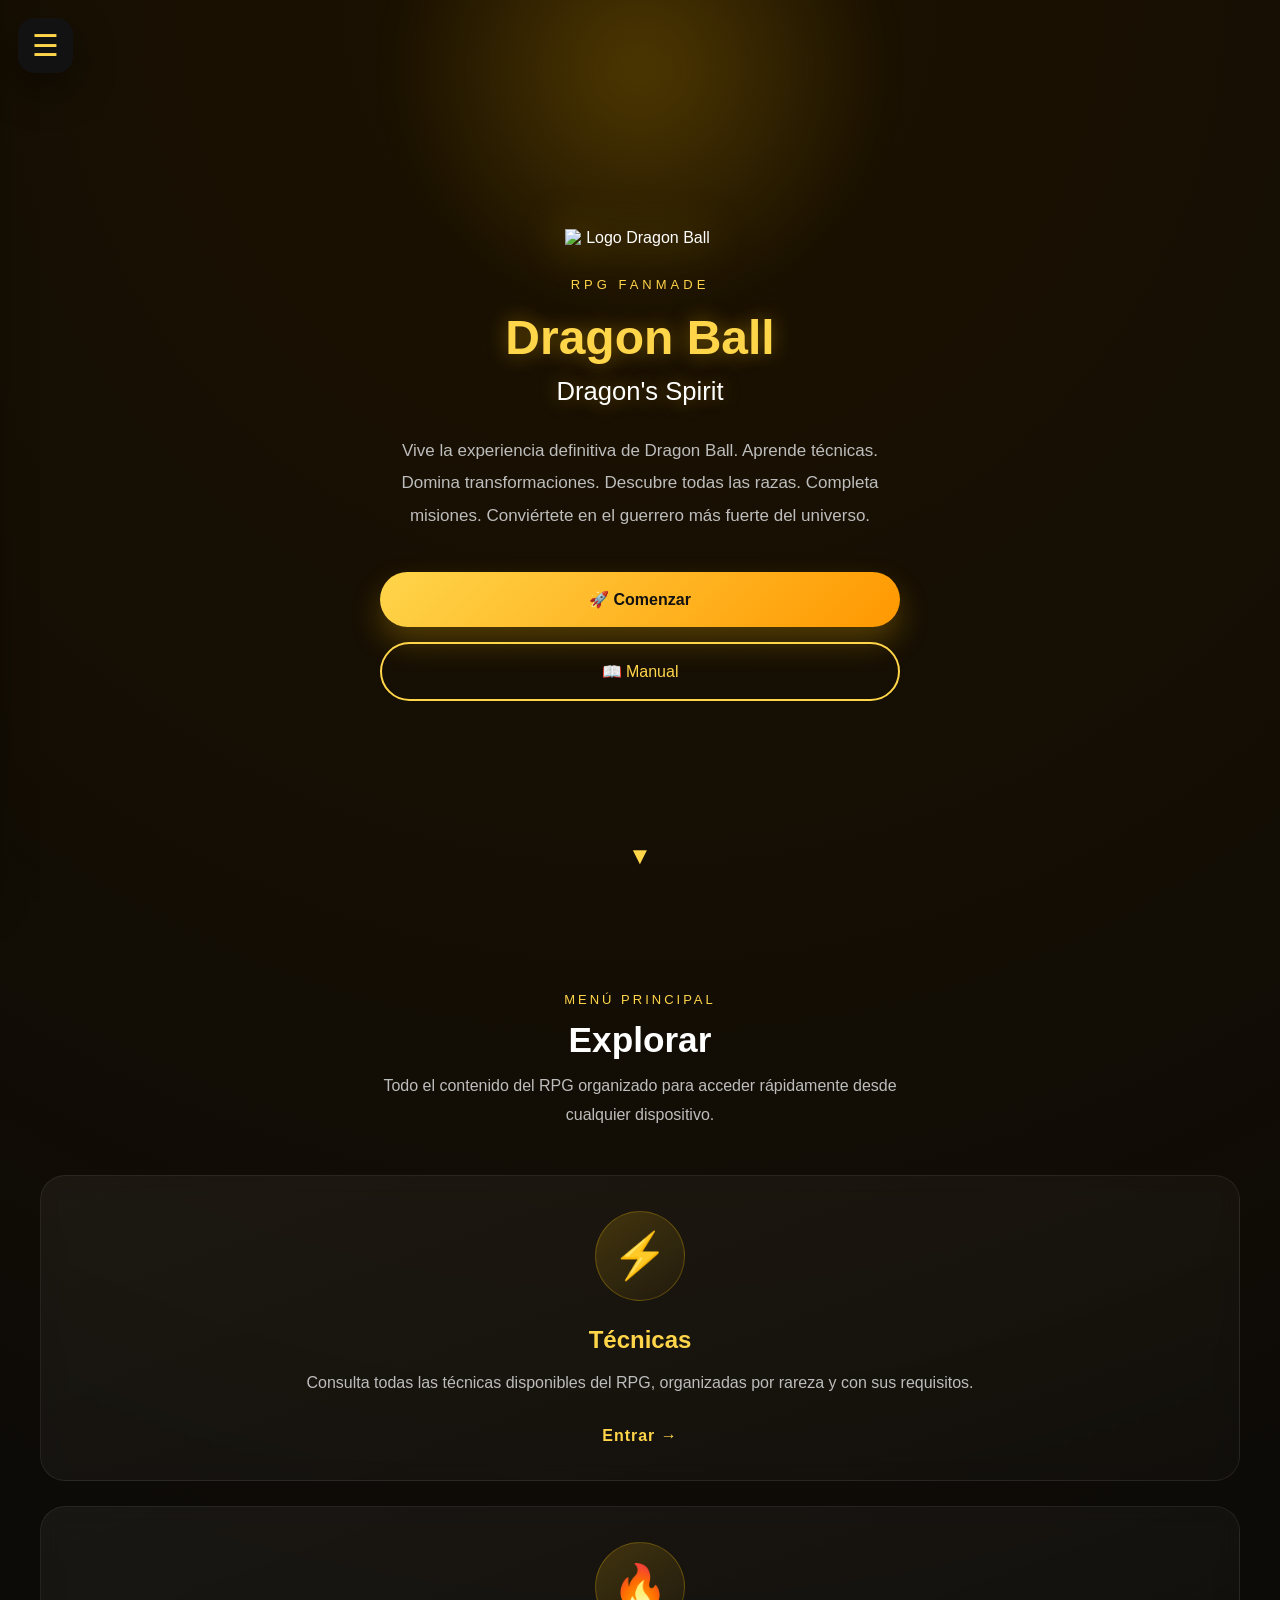
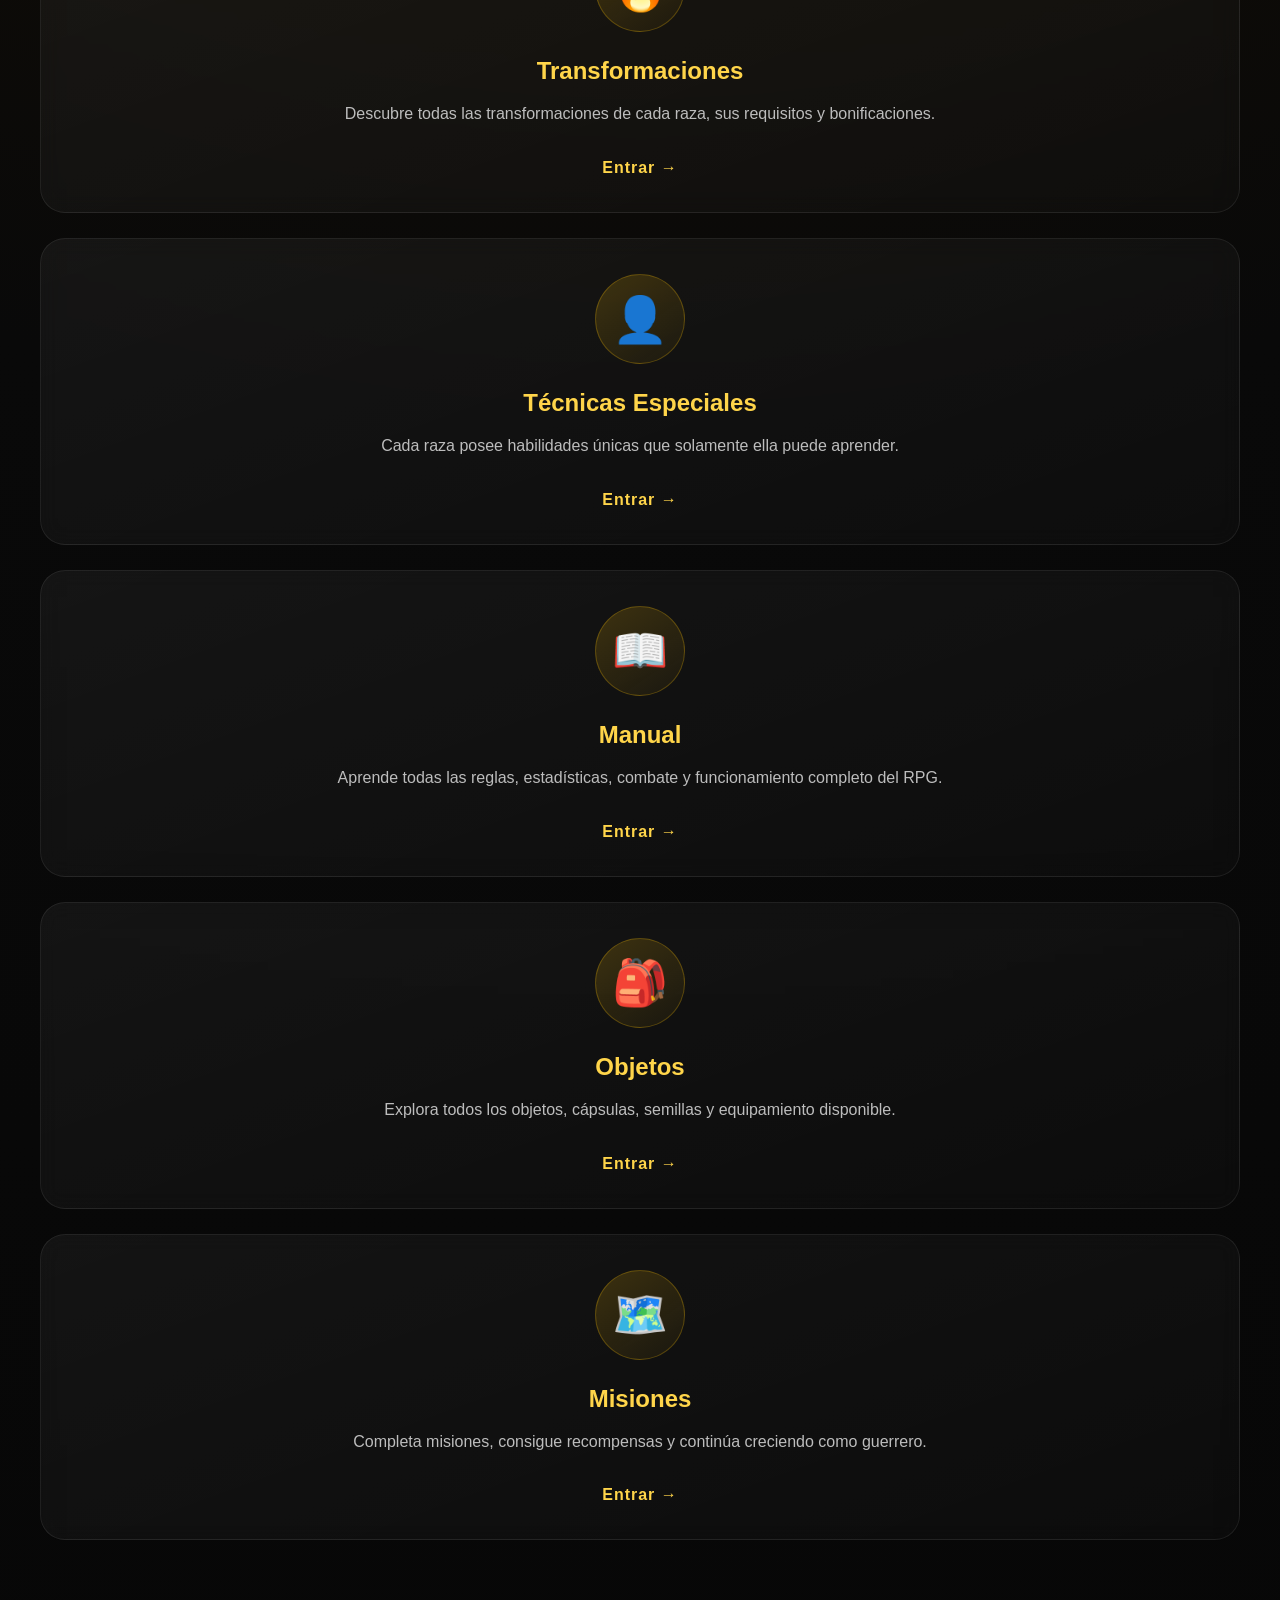
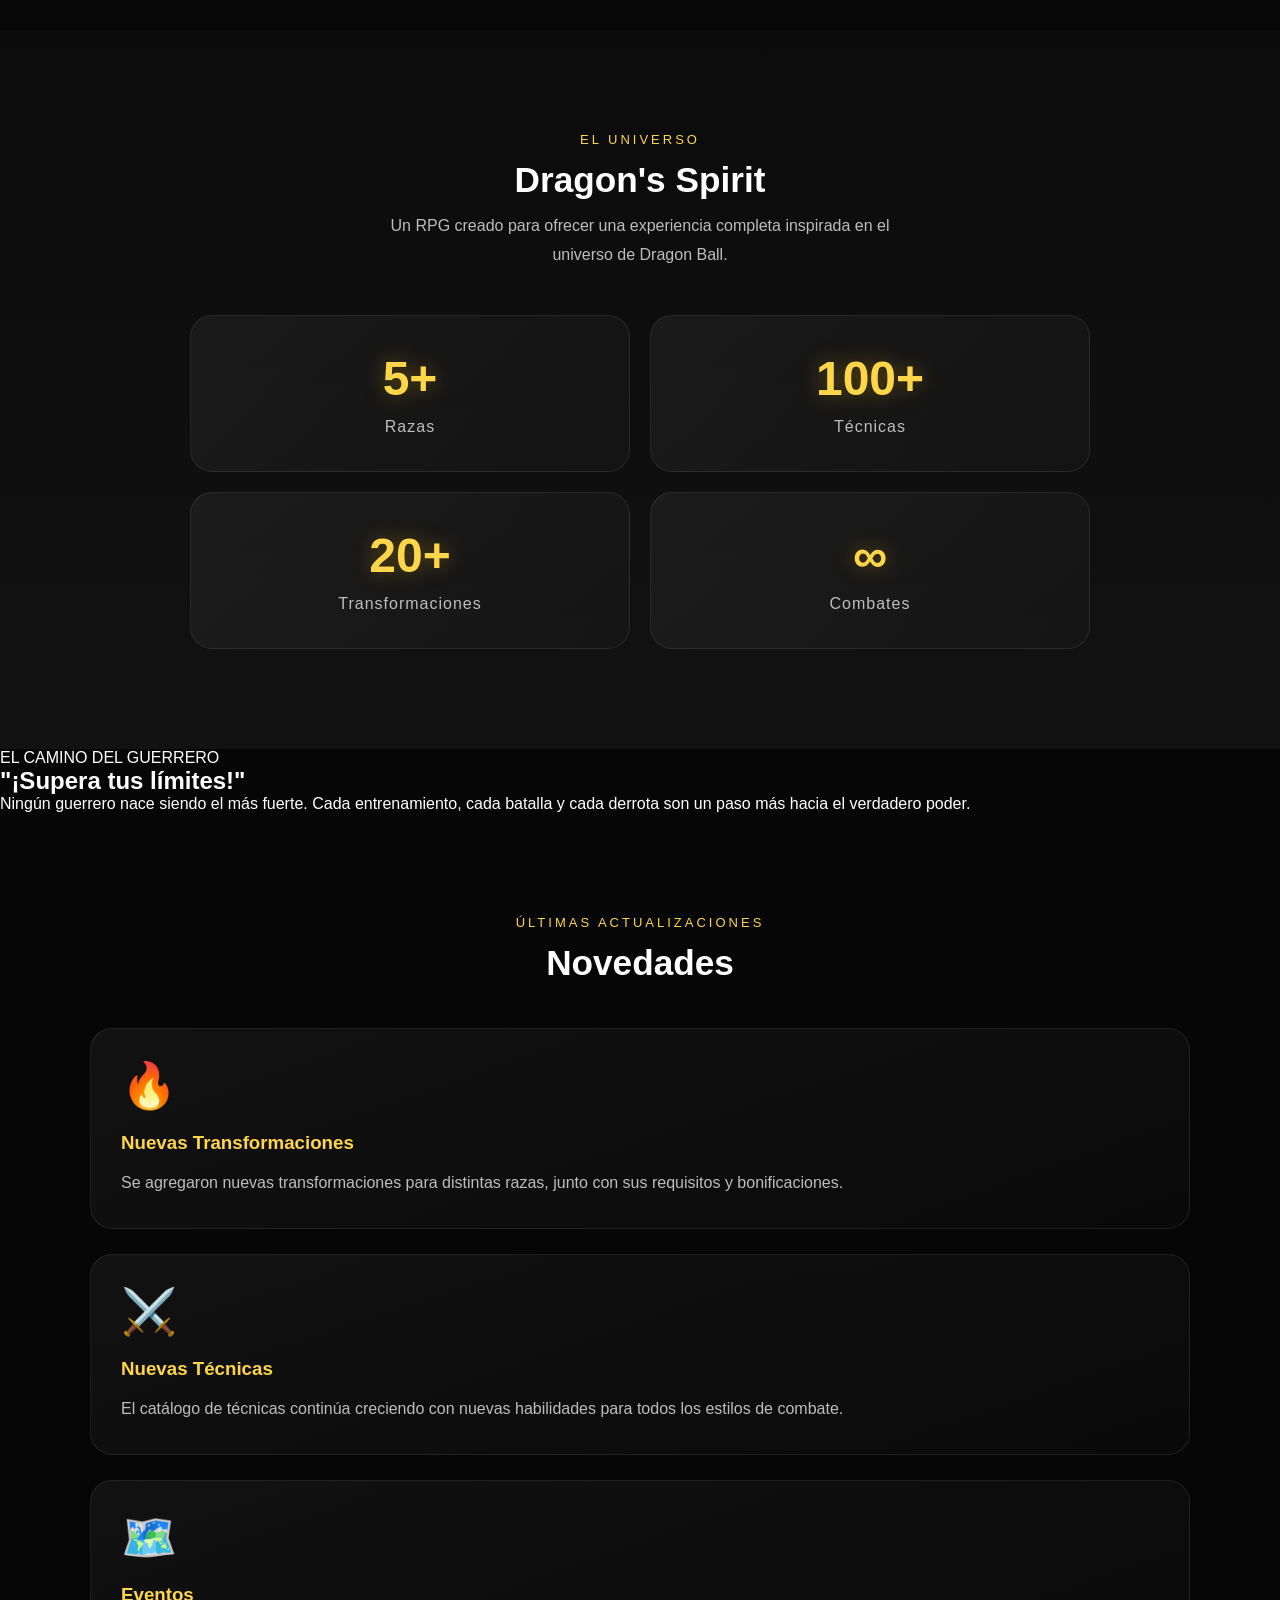
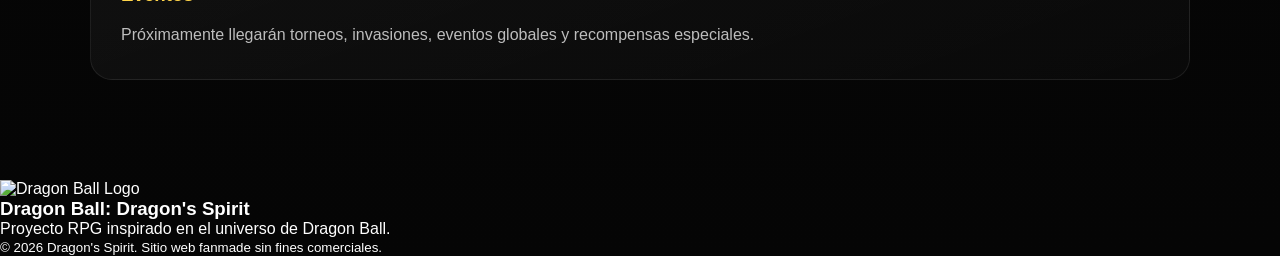
==== index.html @ abaac8a3 "Update index.html" ====
<!DOCTYPE html>
<html lang="es">

<head>

    <meta charset="UTF-8">
    <meta name="viewport" content="width=device-width, initial-scale=1.0">

    <!-- SEO -->
    <meta name="description"
        content="Dragon Ball: Dragon's Spirit. El RPG definitivo de Dragon Ball con técnicas, transformaciones, razas, objetos, misiones y mucho más.">

    <meta name="keywords"
        content="Dragon Ball, RPG, Dragon Ball RPG, Transformaciones, Técnicas, Saiyajin, Freezer, Rol">

    <meta name="author" content="Dragon's Spirit">

    <title>Dragon Ball: Dragon's Spirit</title>

    <link rel="icon" href="goku ssj.jpg">
    <link rel="stylesheet" href="rol.css">

</head>

<body>

    <!--====================================-->
    <!-- MENÚ LATERAL -->
    <!--====================================-->

    <button class="menu-btn"
        id="menuBtn"
        aria-label="Abrir menú">

        ☰

    </button>

    <nav class="menu" id="menu">

        <div class="menu-header">

            <img src="dragonball.png"
                alt="Dragon Ball Logo">

            <h2>Dragon's Spirit</h2>

        </div>

        <a href="index.html">
            🏠 Inicio
        </a>

        <a href="tecnicas.html">
            ⚡ Técnicas
        </a>

        <a href="transformaciones.html">
            💥 Transformaciones
        </a>

        <a href="tecnicasxraza.html">
            👤 Técnicas Especiales
        </a>

        <a href="razas.html">
            🌎 Razas
        </a>

        <a href="objetos.html">
            🎒 Objetos
        </a>

        <a href="misiones.html">
            🗺️ Misiones
        </a>

        <a href="manual.html">
            📖 Manual
        </a>

    </nav>

    <!--====================================-->
    <!-- PORTADA -->
    <!--====================================-->

    <header class="hero">

        <div class="hero-contenido">

            <img src="dragonball.png"
                alt="Logo Dragon Ball"
                class="logo">

            <span class="subtitulo">
                RPG FANMADE
            </span>

            <h1>

                Dragon Ball

                <span>Dragon's Spirit</span>

            </h1>

            <p class="descripcion">

                Vive la experiencia definitiva de Dragon Ball.

                Aprende técnicas.

                Domina transformaciones.

                Descubre todas las razas.

                Completa misiones.

                Conviértete en el guerrero más fuerte del universo.

            </p>

            <div class="hero-botones">

                <a href="#explorar"
                    class="boton-principal">

                    🚀 Comenzar

                </a>

                <a href="manual.html"
                    class="boton-secundario">

                    📖 Manual

                </a>

            </div>

        </div>

        <div class="scroll-indicador">

            ▼

        </div>

    </header>

    <!--====================================-->
    <!-- EXPLORAR -->
    <!--====================================-->

    <section class="explorar" id="explorar">

        <div class="titulo-seccion">

            <span>MENÚ PRINCIPAL</span>

            <h2>Explorar</h2>

            <p>

                Todo el contenido del RPG organizado para acceder rápidamente desde cualquier dispositivo.

            </p>

        </div>

        <div class="contenedor-tarjetas">
                        <!-- TARJETA 1 -->

            <a href="tecnicas.html" class="tarjeta">

                <div class="icono">⚡</div>

                <h3>Técnicas</h3>

                <p>
                    Consulta todas las técnicas disponibles del RPG,
                    organizadas por rareza y con sus requisitos.
                </p>

                <span class="entrar">

                    Entrar →

                </span>

            </a>

            <!-- TARJETA 2 -->

            <a href="transformaciones.html" class="tarjeta">

                <div class="icono">🔥</div>

                <h3>Transformaciones</h3>

                <p>
                    Descubre todas las transformaciones de cada raza,
                    sus requisitos y bonificaciones.
                </p>

                <span class="entrar">

                    Entrar →

                </span>

            </a>

            <!-- TARJETA 3 -->

            <a href="tecnicasxraza.html" class="tarjeta">

                <div class="icono">👤</div>

                <h3>Técnicas Especiales</h3>

                <p>
                    Cada raza posee habilidades únicas que
                    solamente ella puede aprender.
                </p>

                <span class="entrar">

                    Entrar →

                </span>

            </a>

            <!-- TARJETA 4 -->

            <a href="manual.html" class="tarjeta">

                <div class="icono">📖</div>

                <h3>Manual</h3>

                <p>
                    Aprende todas las reglas,
                    estadísticas, combate y funcionamiento
                    completo del RPG.
                </p>

                <span class="entrar">

                    Entrar →

                </span>

            </a>

            <!-- TARJETA 5 -->

            <a href="objetos.html" class="tarjeta">

                <div class="icono">🎒</div>

                <h3>Objetos</h3>

                <p>
                    Explora todos los objetos,
                    cápsulas, semillas y equipamiento
                    disponible.
                </p>

                <span class="entrar">

                    Entrar →

                </span>

            </a>

            <!-- TARJETA 6 -->

            <a href="misiones.html" class="tarjeta">

                <div class="icono">🗺️</div>

                <h3>Misiones</h3>

                <p>
                    Completa misiones,
                    consigue recompensas
                    y continúa creciendo como guerrero.
                </p>

                <span class="entrar">

                    Entrar →

                </span>

            </a>

        </div>

    </section>

    <!--====================================-->
    <!-- ESTADÍSTICAS -->
    <!--====================================-->

    <section class="estadisticas">

        <div class="titulo-seccion">

            <span>EL UNIVERSO</span>

            <h2>Dragon's Spirit</h2>

            <p>

                Un RPG creado para ofrecer una experiencia completa
                inspirada en el universo de Dragon Ball.

            </p>

        </div>

        <div class="stats">

            <div class="stat">

                <h3>5+</h3>

                <p>Razas</p>

            </div>

            <div class="stat">

                <h3>100+</h3>

                <p>Técnicas</p>

            </div>

            <div class="stat">

                <h3>20+</h3>

                <p>Transformaciones</p>

            </div>

            <div class="stat">

                <h3>∞</h3>

                <p>Combates</p>

            </div>

        </div>

    </section>
        <!--====================================-->
    <!-- FRASE -->
    <!--====================================-->

    <section class="frase">

        <div class="frase-contenido">

            <span>EL CAMINO DEL GUERRERO</span>

            <h2>

                "¡Supera tus límites!"

            </h2>

            <p>

                Ningún guerrero nace siendo el más fuerte.
                Cada entrenamiento, cada batalla y cada derrota
                son un paso más hacia el verdadero poder.

            </p>

        </div>

    </section>

    <!--====================================-->
    <!-- NOVEDADES -->
    <!--====================================-->

    <section class="novedades">

        <div class="titulo-seccion">

            <span>ÚLTIMAS ACTUALIZACIONES</span>

            <h2>Novedades</h2>

        </div>

        <div class="contenedor-novedades">

            <article class="novedad">

                <div class="novedad-icono">

                    🔥

                </div>

                <h3>Nuevas Transformaciones</h3>

                <p>

                    Se agregaron nuevas transformaciones para distintas razas,
                    junto con sus requisitos y bonificaciones.

                </p>

            </article>

            <article class="novedad">

                <div class="novedad-icono">

                    ⚔️

                </div>

                <h3>Nuevas Técnicas</h3>

                <p>

                    El catálogo de técnicas continúa creciendo con nuevas
                    habilidades para todos los estilos de combate.

                </p>

            </article>

            <article class="novedad">

                <div class="novedad-icono">

                    🗺️

                </div>

                <h3>Eventos</h3>

                <p>

                    Próximamente llegarán torneos, invasiones,
                    eventos globales y recompensas especiales.

                </p>

            </article>

        </div>

    </section>

    <!--====================================-->
    <!-- FOOTER -->
    <!--====================================-->

    <footer>

        <img src="dragonball.png"
             alt="Dragon Ball Logo"
             class="footer-logo">

        <h3>

            Dragon Ball: Dragon's Spirit

        </h3>

        <p>

            Proyecto RPG inspirado en el universo de Dragon Ball.

        </p>
        <small>

            © 2026 Dragon's Spirit.
            Sitio web fanmade sin fines comerciales.

        </small>

    </footer>

    <!--====================================-->
    <!-- SCRIPT MENÚ -->
    <!--====================================-->

    <script>

        const menu = document.getElementById("menu");
        const boton = document.getElementById("menuBtn");

        boton.onclick = () => {

            menu.classList.toggle("abrir");

        };

        document.querySelectorAll(".menu a").forEach(link => {

            link.addEventListener("click", () => {

                menu.classList.remove("abrir");

            });

        });

    </script>

</body>

</html>
---- rol.css ----
/*==================================================
            DRAGON BALL: DRAGON'S SPIRIT
                Mobile First v2.0
==================================================*/

/*======================
        RESET
======================*/

*{
    margin:0;
    padding:0;
    box-sizing:border-box;
}

html{
    scroll-behavior:smooth;
}

:root{

    --bg:#090909;
    --bg2:#111111;
    --bg3:#1a1a1a;

    --gold:#FFD54A;
    --gold2:#FFC107;
    --orange:#FF9800;

    --white:#ffffff;
    --gray:#bdbdbd;
    --gray2:#888888;

    --radius:22px;

    --shadow:
    0 15px 40px rgba(0,0,0,.45);

    --transition:.35s;

}

body{

    background:
    radial-gradient(circle at top,#1d1200 0%,#090909 40%,#050505 100%);

    color:var(--white);

    font-family:"Poppins",Arial,sans-serif;

    overflow-x:hidden;

}

/*======================
    SCROLLBAR
======================*/

::-webkit-scrollbar{

    width:8px;

}

::-webkit-scrollbar-track{

    background:#111;

}

::-webkit-scrollbar-thumb{

    background:var(--gold);

    border-radius:50px;

}

/*======================
    LINKS
======================*/

a{

    text-decoration:none;

    color:inherit;

}

/*======================
        IMÁGENES
======================*/

img{

    max-width:100%;

    display:block;

}

/*==================================================
                MENÚ
==================================================*/

.menu-btn{

    position:fixed;

    top:18px;

    left:18px;

    width:55px;

    height:55px;

    border:none;

    border-radius:16px;

    background:rgba(20,20,20,.95);

    backdrop-filter:blur(10px);

    color:var(--gold);

    font-size:30px;

    cursor:pointer;

    z-index:5000;

    transition:var(--transition);

    box-shadow:var(--shadow);

}

.menu-btn:hover{

    transform:scale(1.08);

    background:var(--gold);

    color:#111;

}

.menu{

    position:fixed;

    top:0;

    left:-320px;

    width:280px;

    height:100vh;

    background:#0f0f0f;

    display:flex;

    flex-direction:column;

    transition:.45s;

    z-index:4000;

    border-right:2px solid var(--gold);

    box-shadow:
    20px 0 40px rgba(0,0,0,.7);

}

.menu.abrir{

    left:0;

}

.menu-header{

    padding:35px 20px;

    text-align:center;

    border-bottom:1px solid rgba(255,255,255,.08);

}

.menu-header img{

    width:80px;

    margin:auto;

    margin-bottom:15px;

}

.menu-header h2{

    color:var(--gold);

    font-size:22px;

}

.menu a{

    padding:18px 25px;

    font-size:17px;

    color:white;

    transition:.3s;

    border-left:4px solid transparent;

}

.menu a:hover{

    background:#1d1d1d;

    border-left:4px solid var(--gold);

    padding-left:35px;

    color:var(--gold);

}

/*==================================================
                HERO
==================================================*/

.hero{

    min-height:100vh;

    display:flex;

    justify-content:center;

    align-items:center;

    text-align:center;

    padding:90px 25px 60px;

    position:relative;

    overflow:hidden;

}

.hero::before{

    content:"";

    position:absolute;

    width:500px;

    height:500px;

    border-radius:50%;

    background:

    radial-gradient(circle,
    rgba(255,193,7,.22),
    transparent 70%);

    top:-180px;

    left:50%;

    transform:translateX(-50%);

    filter:blur(20px);

}

.hero-contenido{

    position:relative;

    z-index:2;

}

.logo{

    width:150px;

    margin:auto;

    margin-bottom:30px;

    animation:flotar 4s ease-in-out infinite;

    filter:
    drop-shadow(0 0 20px rgba(255,193,7,.55));

}

.subtitulo{

    color:var(--gold);

    letter-spacing:4px;

    font-size:13px;

    display:block;

    margin-bottom:20px;

}

.hero h1{

    font-size:3rem;

    color:var(--gold);

    line-height:1.1;

    text-shadow:

    0 0 20px rgba(255,193,7,.4);

}

.hero h1 span{

    display:block;

    margin-top:12px;

    color:white;

    font-size:1.6rem;

    font-weight:300;

}

.descripcion{

    margin:30px auto;

    max-width:520px;

    color:var(--gray);

    line-height:1.9;

    font-size:17px;

}

.hero-botones{

    display:flex;

    flex-direction:column;

    gap:15px;

    margin-top:40px;

}

.boton-principal{

    background:

    linear-gradient(
    135deg,
    var(--gold),
    var(--orange));

    color:#111;

    padding:18px;

    border-radius:50px;

    font-weight:700;

    transition:.3s;

    box-shadow:

    0 15px 30px rgba(255,193,7,.25);

}

.boton-principal:hover{

    transform:translateY(-5px);

}

.boton-secundario{

    padding:18px;

    border-radius:50px;

    border:2px solid var(--gold);

    color:var(--gold);

    transition:.3s;

}

.boton-secundario:hover{

    background:var(--gold);

    color:#111;

}

.scroll-indicador{

    position:absolute;

    bottom:30px;

    left:50%;

    transform:translateX(-50%);

    color:var(--gold);

    font-size:24px;

    animation:flotar 2s infinite;

}

/*==================================================
            TÍTULOS DE SECCIÓN
==================================================*/

.titulo-seccion{

    text-align:center;

    margin-bottom:45px;

}

.titulo-seccion span{

    color:var(--gold);

    font-size:13px;

    letter-spacing:3px;

}

.titulo-seccion h2{

    font-size:2.2rem;

    margin:12px 0;

}

.titulo-seccion p{

    color:var(--gray);

    line-height:1.8;

    max-width:550px;

    margin:auto;

}

/*==================================================
            ANIMACIÓN
==================================================*/

@keyframes flotar{

    0%{

        transform:translateY(0);

    }

    50%{

        transform:translateY(-10px);

    }

    100%{

        transform:translateY(0);

    }

}
/*==================================================
                EXPLORAR
==================================================*/

.explorar{

    padding:90px 20px;

}

.contenedor-tarjetas{

    display:grid;

    grid-template-columns:1fr;

    gap:25px;

    max-width:1200px;

    margin:auto;

}

/*==================================================
                TARJETAS
==================================================*/

.tarjeta{

    position:relative;

    overflow:hidden;

    background:

    linear-gradient(
    160deg,
    rgba(255,255,255,.05),
    rgba(255,255,255,.02));

    border:1px solid rgba(255,255,255,.08);

    border-radius:25px;

    padding:35px 25px;

    display:flex;

    flex-direction:column;

    align-items:center;

    text-align:center;

    transition:.35s;

    backdrop-filter:blur(10px);

}

.tarjeta::before{

    content:"";

    position:absolute;

    inset:0;

    background:

    linear-gradient(
    120deg,
    transparent,
    rgba(255,255,255,.04),
    transparent);

    transform:translateX(-120%);

    transition:.6s;

}

.tarjeta:hover::before{

    transform:translateX(120%);

}

.tarjeta:hover{

    transform:

    translateY(-8px);

    border-color:var(--gold);

    box-shadow:

    0 20px 40px rgba(255,193,7,.18);

}

.icono{

    width:90px;

    height:90px;

    display:flex;

    justify-content:center;

    align-items:center;

    border-radius:50%;

    font-size:45px;

    margin-bottom:25px;

    color:var(--gold);

    background:

    linear-gradient(
    145deg,
    rgba(255,193,7,.18),
    rgba(255,193,7,.04));

    border:1px solid rgba(255,193,7,.25);

    transition:.35s;

}

.tarjeta:hover .icono{

    transform:

    scale(1.15)
    rotate(10deg);

    box-shadow:

    0 0 30px rgba(255,193,7,.35);

}

.tarjeta h3{

    font-size:1.5rem;

    color:var(--gold);

    margin-bottom:15px;

}

.tarjeta p{

    color:var(--gray);

    line-height:1.8;

    margin-bottom:30px;

}

.entrar{

    margin-top:auto;

    color:var(--gold);

    font-weight:bold;

    letter-spacing:1px;

    transition:.3s;

}

.tarjeta:hover .entrar{

    letter-spacing:3px;

}

/*==================================================
                ESTADÍSTICAS
==================================================*/

.estadisticas{

    padding:100px 20px;

    background:

    linear-gradient(
    180deg,
    #0b0b0b,
    #121212);

}

.stats{

    display:grid;

    grid-template-columns:repeat(2,1fr);

    gap:20px;

    max-width:900px;

    margin:auto;

}

.stat{

    background:

    linear-gradient(
    145deg,
    rgba(255,255,255,.05),
    rgba(255,255,255,.02));

    border-radius:22px;

    border:1px solid rgba(255,255,255,.08);

    padding:35px 20px;

    text-align:center;

    transition:.35s;

}

.stat:hover{

    transform:

    translateY(-8px);

    border-color:var(--gold);

    box-shadow:

    0 20px 35px rgba(255,193,7,.18);

}

.stat h3{

    font-size:3rem;

    color:var(--gold);

    margin-bottom:12px;

    text-shadow:

    0 0 20px rgba(255,193,7,.35);

}

.stat p{

    color:var(--gray);

    letter-spacing:1px;

}

/*==================================================
                NOVEDADES
==================================================*/

.novedades{

    padding:100px 20px;

}

.contenedor-novedades{

    display:grid;

    grid-template-columns:1fr;

    gap:25px;

    max-width:1100px;

    margin:auto;

}

.novedad{

    background:

    linear-gradient(
    160deg,
    rgba(255,255,255,.05),
    rgba(255,255,255,.02));

    border-radius:22px;

    padding:30px;

    border:1px solid rgba(255,255,255,.08);

    transition:.35s;

}

.novedad:hover{

    transform:translateY(-8px);

    border-color:var(--gold);

}

.novedad-icono{

    font-size:45px;

    margin-bottom:20px;

}

.novedad h3{

    color:var(--gold);

    margin-bottom:15px;

}

.novedad p{

    color:var(--gray);

    line-height:1.8;

}
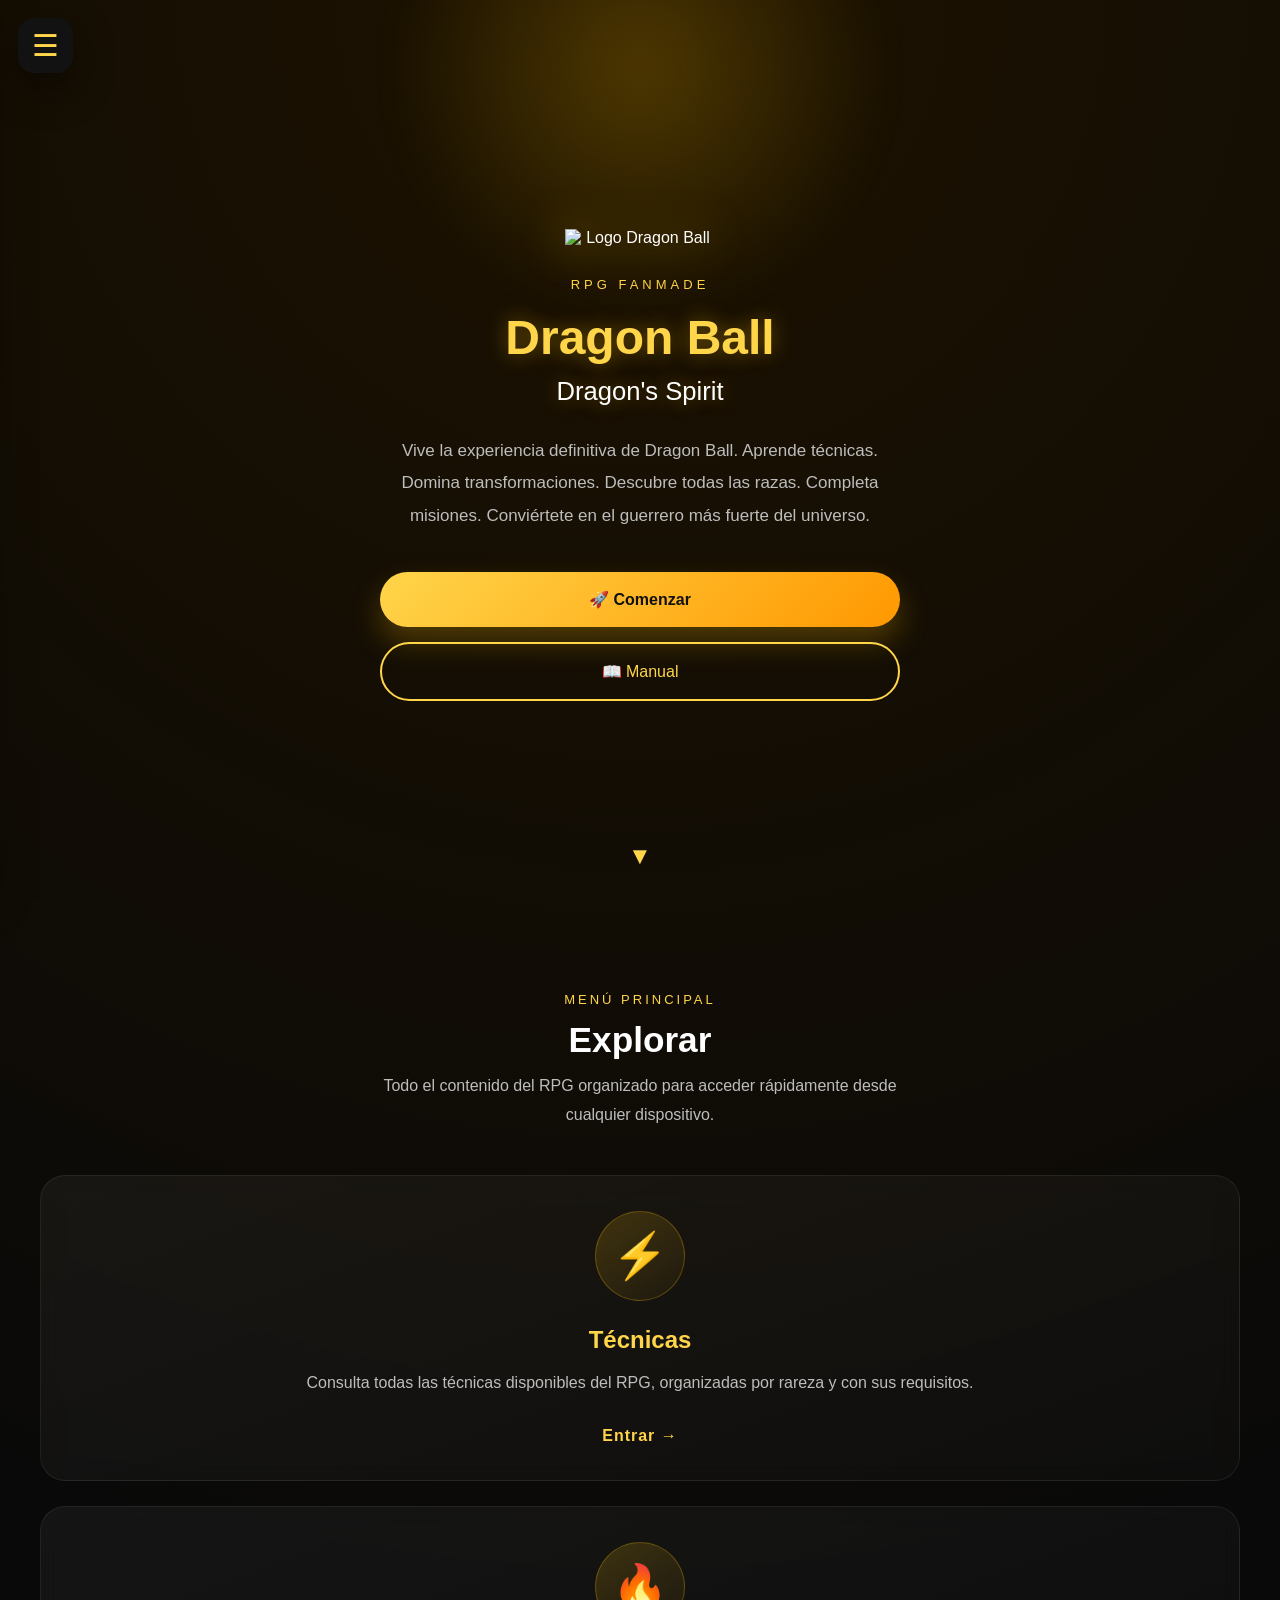
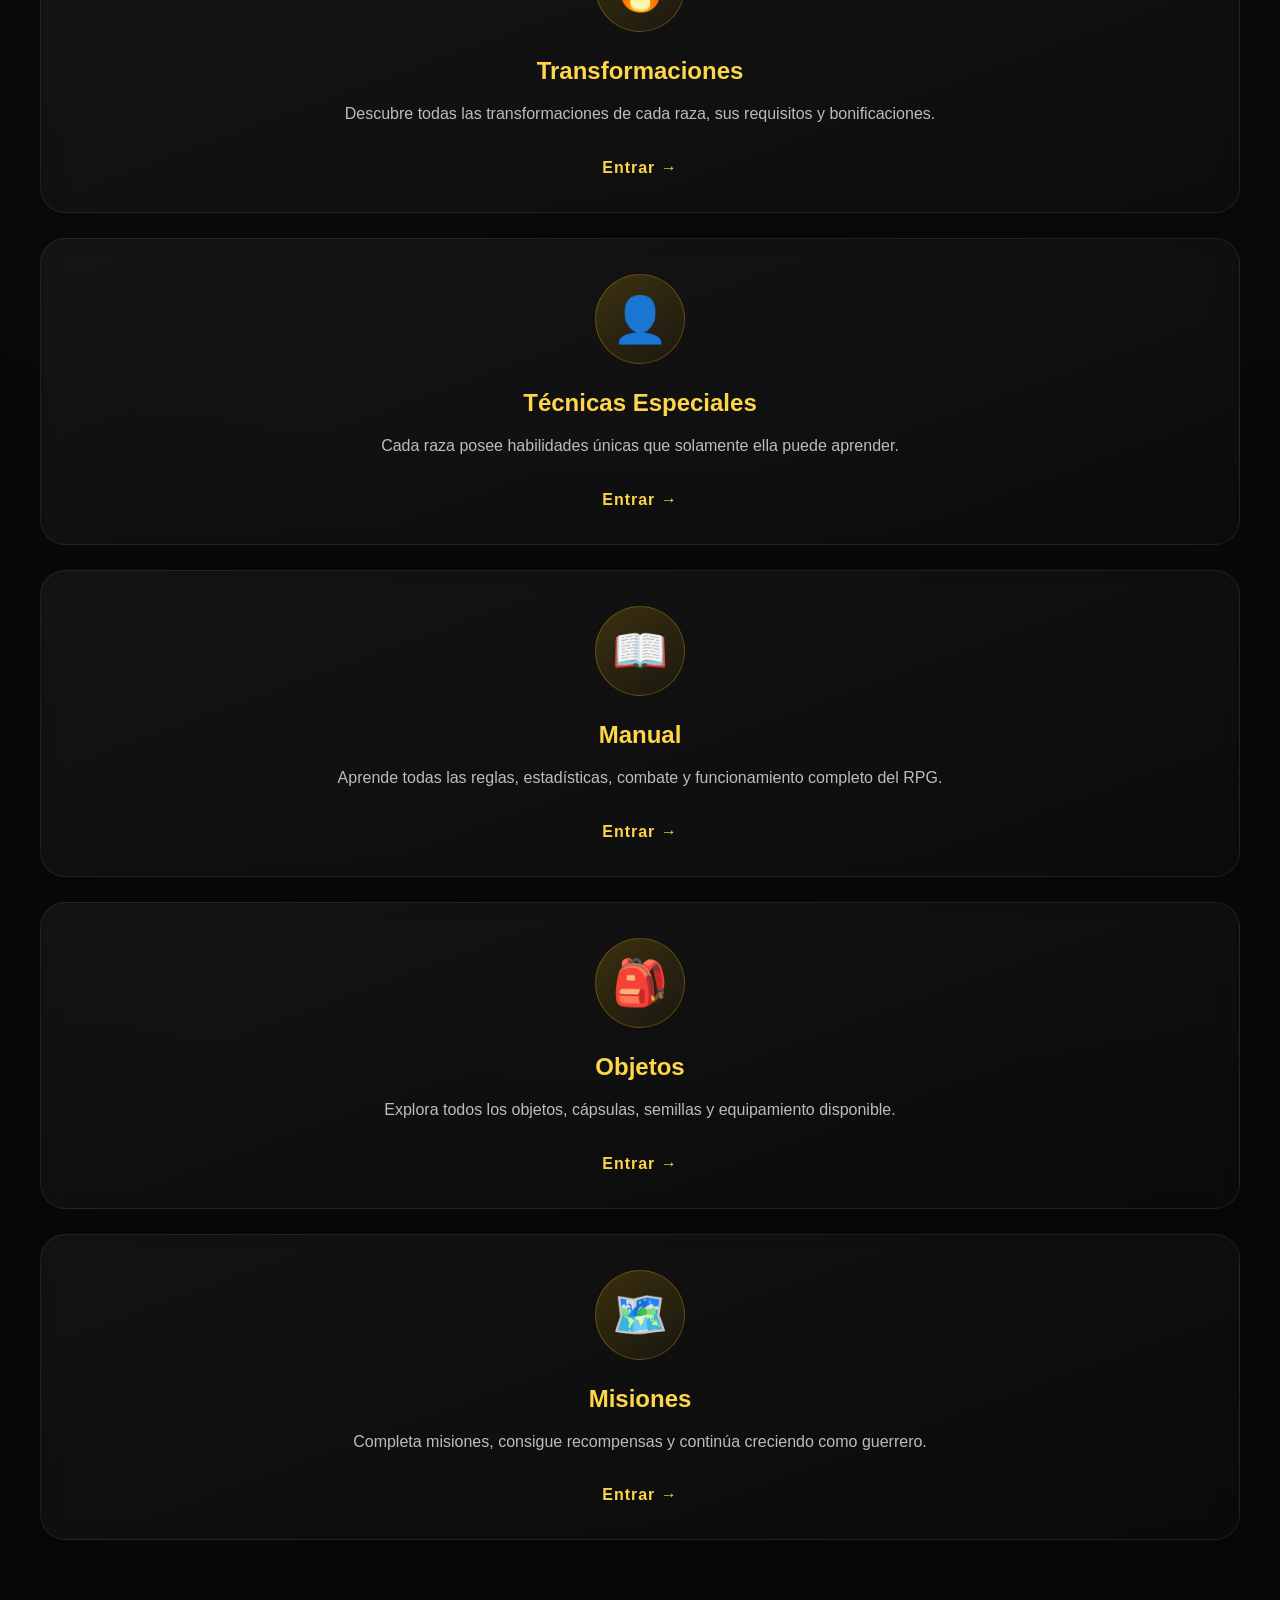
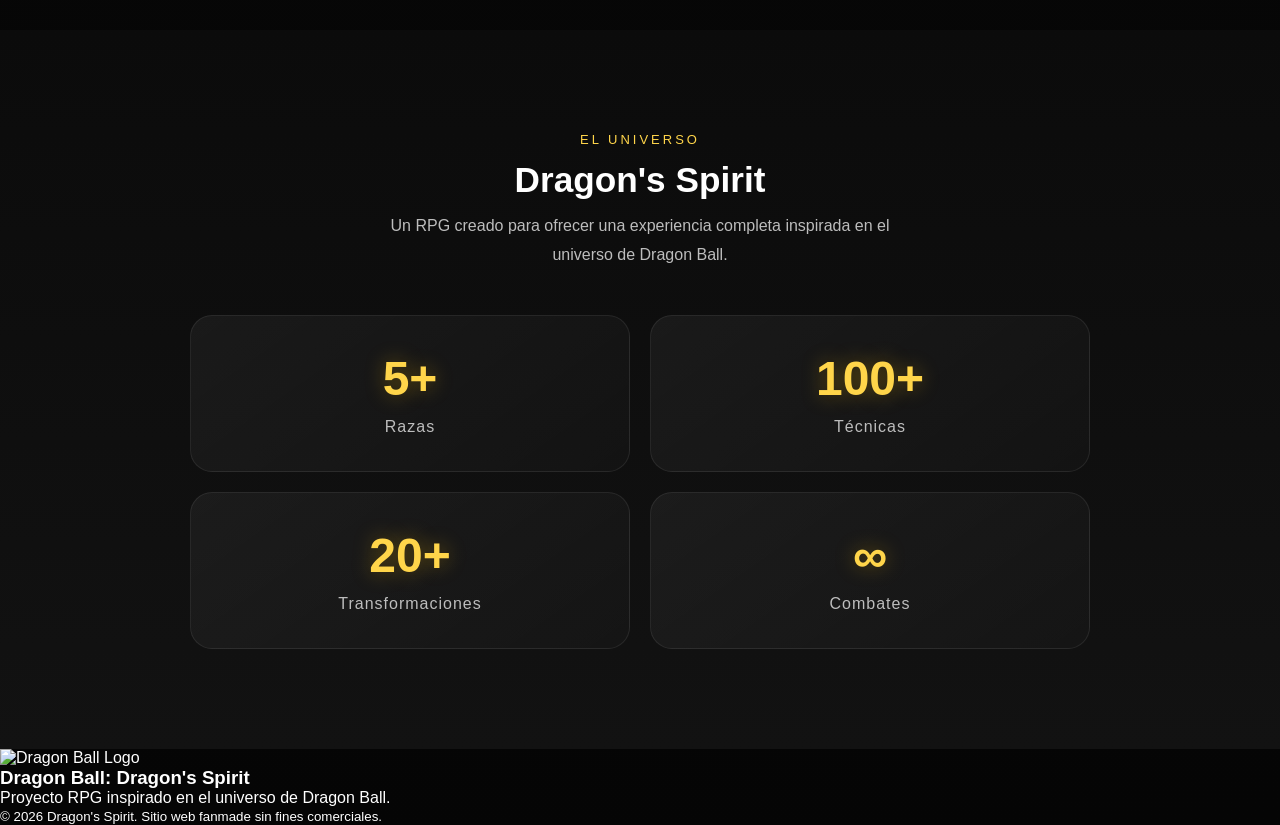
==== commit f14e0151: "Update index.html" ====
--- a/index.html
+++ b/index.html
@@ -365,111 +365,6 @@
     <!-- FRASE -->
     <!--====================================-->
 
-    <section class="frase">
-
-        <div class="frase-contenido">
-
-            <span>EL CAMINO DEL GUERRERO</span>
-
-            <h2>
-
-                "¡Supera tus límites!"
-
-            </h2>
-
-            <p>
-
-                Ningún guerrero nace siendo el más fuerte.
-                Cada entrenamiento, cada batalla y cada derrota
-                son un paso más hacia el verdadero poder.
-
-            </p>
-
-        </div>
-
-    </section>
-
-    <!--====================================-->
-    <!-- NOVEDADES -->
-    <!--====================================-->
-
-    <section class="novedades">
-
-        <div class="titulo-seccion">
-
-            <span>ÚLTIMAS ACTUALIZACIONES</span>
-
-            <h2>Novedades</h2>
-
-        </div>
-
-        <div class="contenedor-novedades">
-
-            <article class="novedad">
-
-                <div class="novedad-icono">
-
-                    🔥
-
-                </div>
-
-                <h3>Nuevas Transformaciones</h3>
-
-                <p>
-
-                    Se agregaron nuevas transformaciones para distintas razas,
-                    junto con sus requisitos y bonificaciones.
-
-                </p>
-
-            </article>
-
-            <article class="novedad">
-
-                <div class="novedad-icono">
-
-                    ⚔️
-
-                </div>
-
-                <h3>Nuevas Técnicas</h3>
-
-                <p>
-
-                    El catálogo de técnicas continúa creciendo con nuevas
-                    habilidades para todos los estilos de combate.
-
-                </p>
-
-            </article>
-
-            <article class="novedad">
-
-                <div class="novedad-icono">
-
-                    🗺️
-
-                </div>
-
-                <h3>Eventos</h3>
-
-                <p>
-
-                    Próximamente llegarán torneos, invasiones,
-                    eventos globales y recompensas especiales.
-
-                </p>
-
-            </article>
-
-        </div>
-
-    </section>
-
-    <!--====================================-->
-    <!-- FOOTER -->
-    <!--====================================-->
-
     <footer>
 
         <img src="dragonball.png"
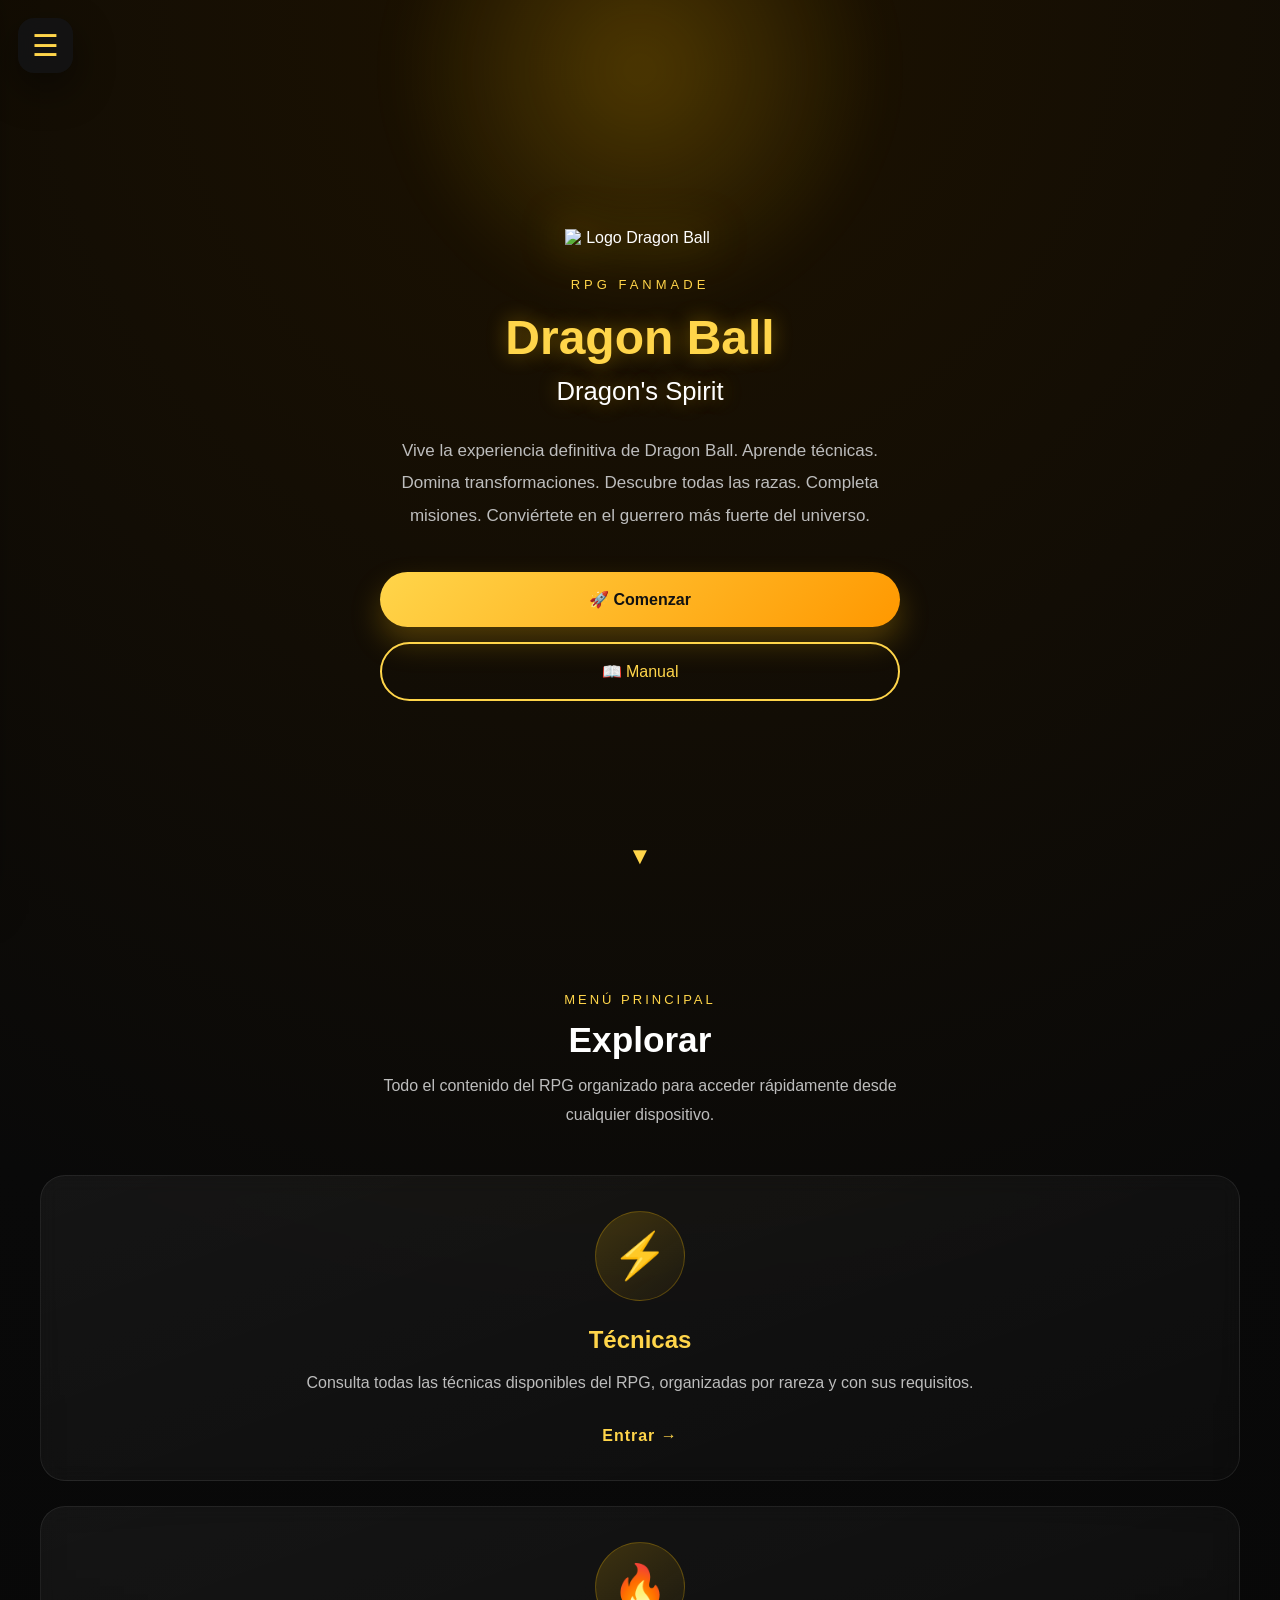
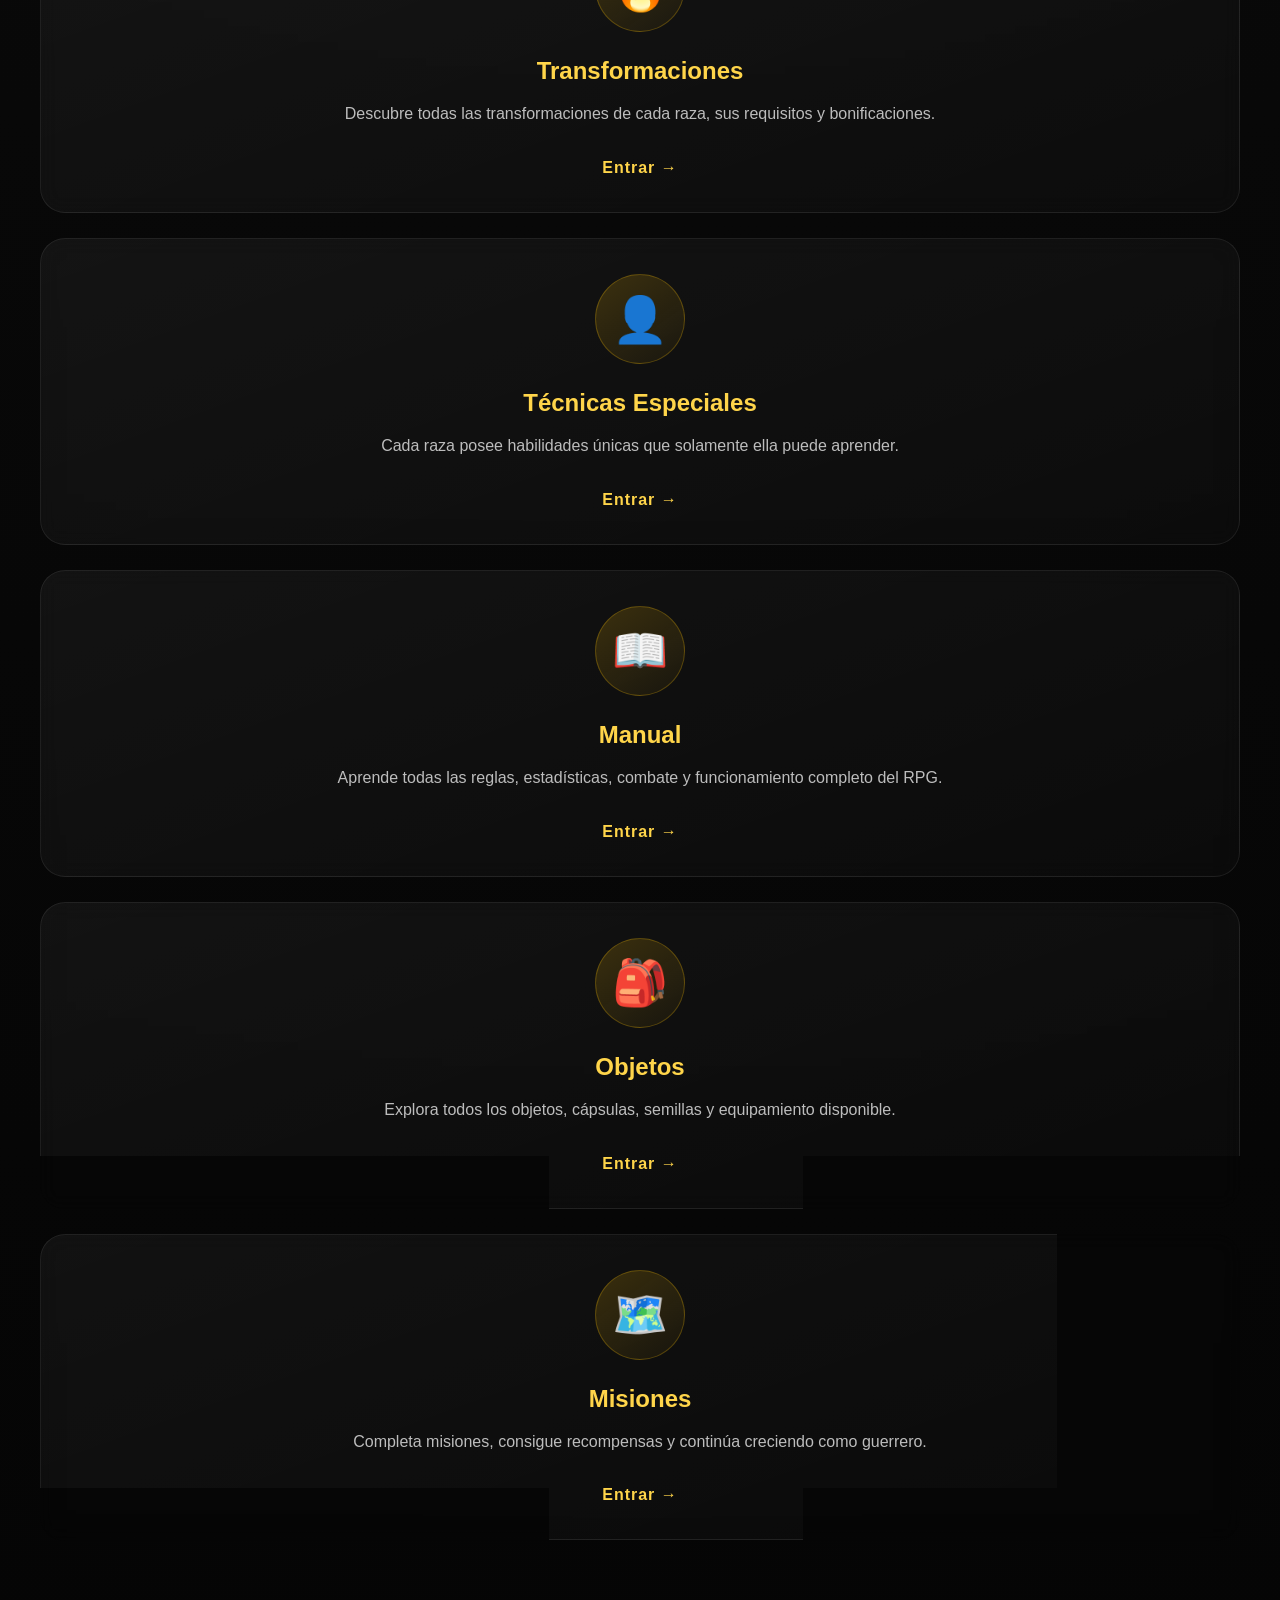
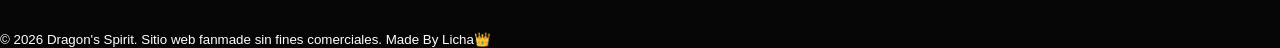
==== commit e9f8eca6: "Update index.html" ====
--- a/index.html
+++ b/index.html
@@ -16,8 +16,6 @@
     <meta name="author" content="Dragon's Spirit">
 
     <title>Dragon Ball: Dragon's Spirit</title>
-
-    <link rel="icon" href="goku ssj.jpg">
     <link rel="stylesheet" href="rol.css">
 
 </head>
@@ -40,9 +38,6 @@
 
         <div class="menu-header">
 
-            <img src="dragonball.png"
-                alt="Dragon Ball Logo">
-
             <h2>Dragon's Spirit</h2>
 
         </div>
@@ -302,90 +297,15 @@
         </div>
 
     </section>
-
-    <!--====================================-->
-    <!-- ESTADÍSTICAS -->
-    <!--====================================-->
-
-    <section class="estadisticas">
-
-        <div class="titulo-seccion">
-
-            <span>EL UNIVERSO</span>
-
-            <h2>Dragon's Spirit</h2>
-
-            <p>
-
-                Un RPG creado para ofrecer una experiencia completa
-                inspirada en el universo de Dragon Ball.
-
-            </p>
-
-        </div>
-
-        <div class="stats">
-
-            <div class="stat">
-
-                <h3>5+</h3>
-
-                <p>Razas</p>
-
-            </div>
-
-            <div class="stat">
-
-                <h3>100+</h3>
-
-                <p>Técnicas</p>
-
-            </div>
-
-            <div class="stat">
-
-                <h3>20+</h3>
-
-                <p>Transformaciones</p>
-
-            </div>
-
-            <div class="stat">
-
-                <h3>∞</h3>
-
-                <p>Combates</p>
-
-            </div>
-
-        </div>
-
-    </section>
         <!--====================================-->
     <!-- FRASE -->
     <!--====================================-->
 
     <footer>
-
-        <img src="dragonball.png"
-             alt="Dragon Ball Logo"
-             class="footer-logo">
-
-        <h3>
-
-            Dragon Ball: Dragon's Spirit
-
-        </h3>
-
-        <p>
-
-            Proyecto RPG inspirado en el universo de Dragon Ball.
-
-        </p>
         <small>
 
             © 2026 Dragon's Spirit.
-            Sitio web fanmade sin fines comerciales.
+            Sitio web fanmade sin fines comerciales. Made By Licha👑
 
         </small>
 
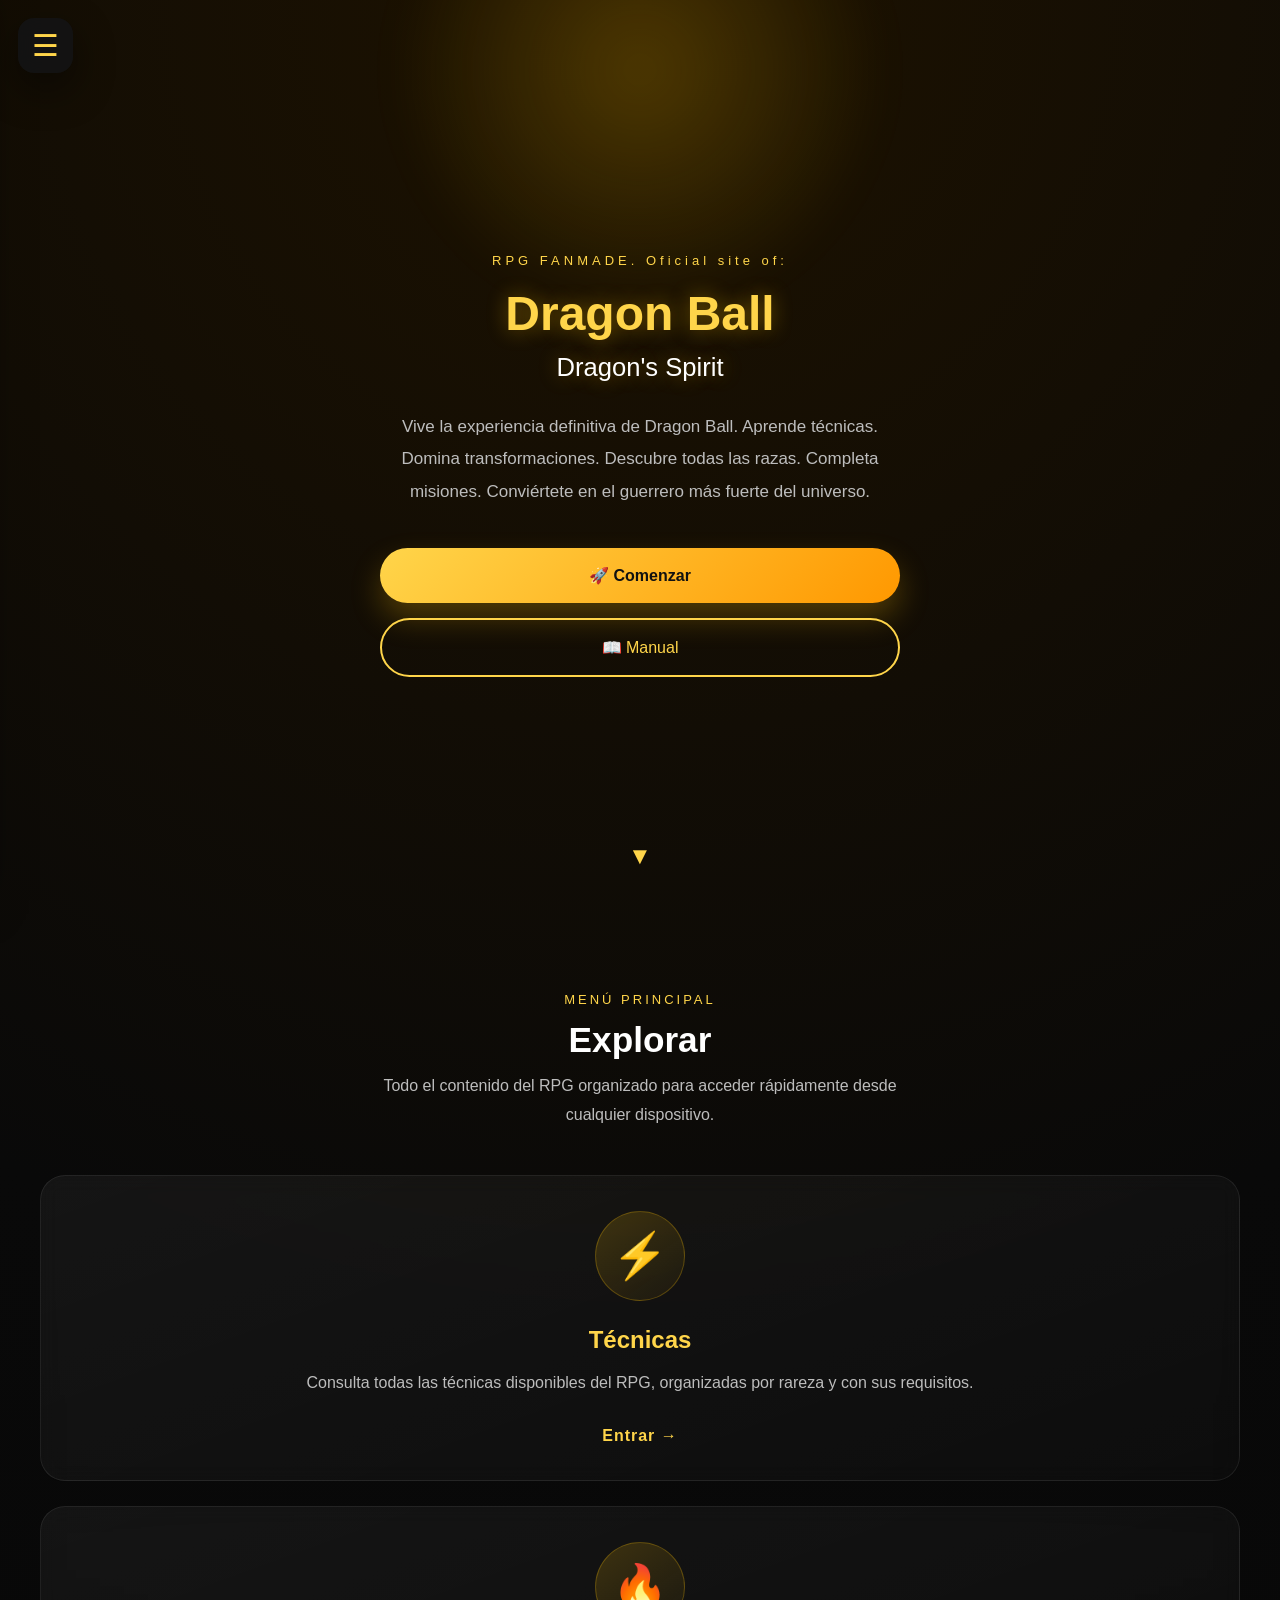
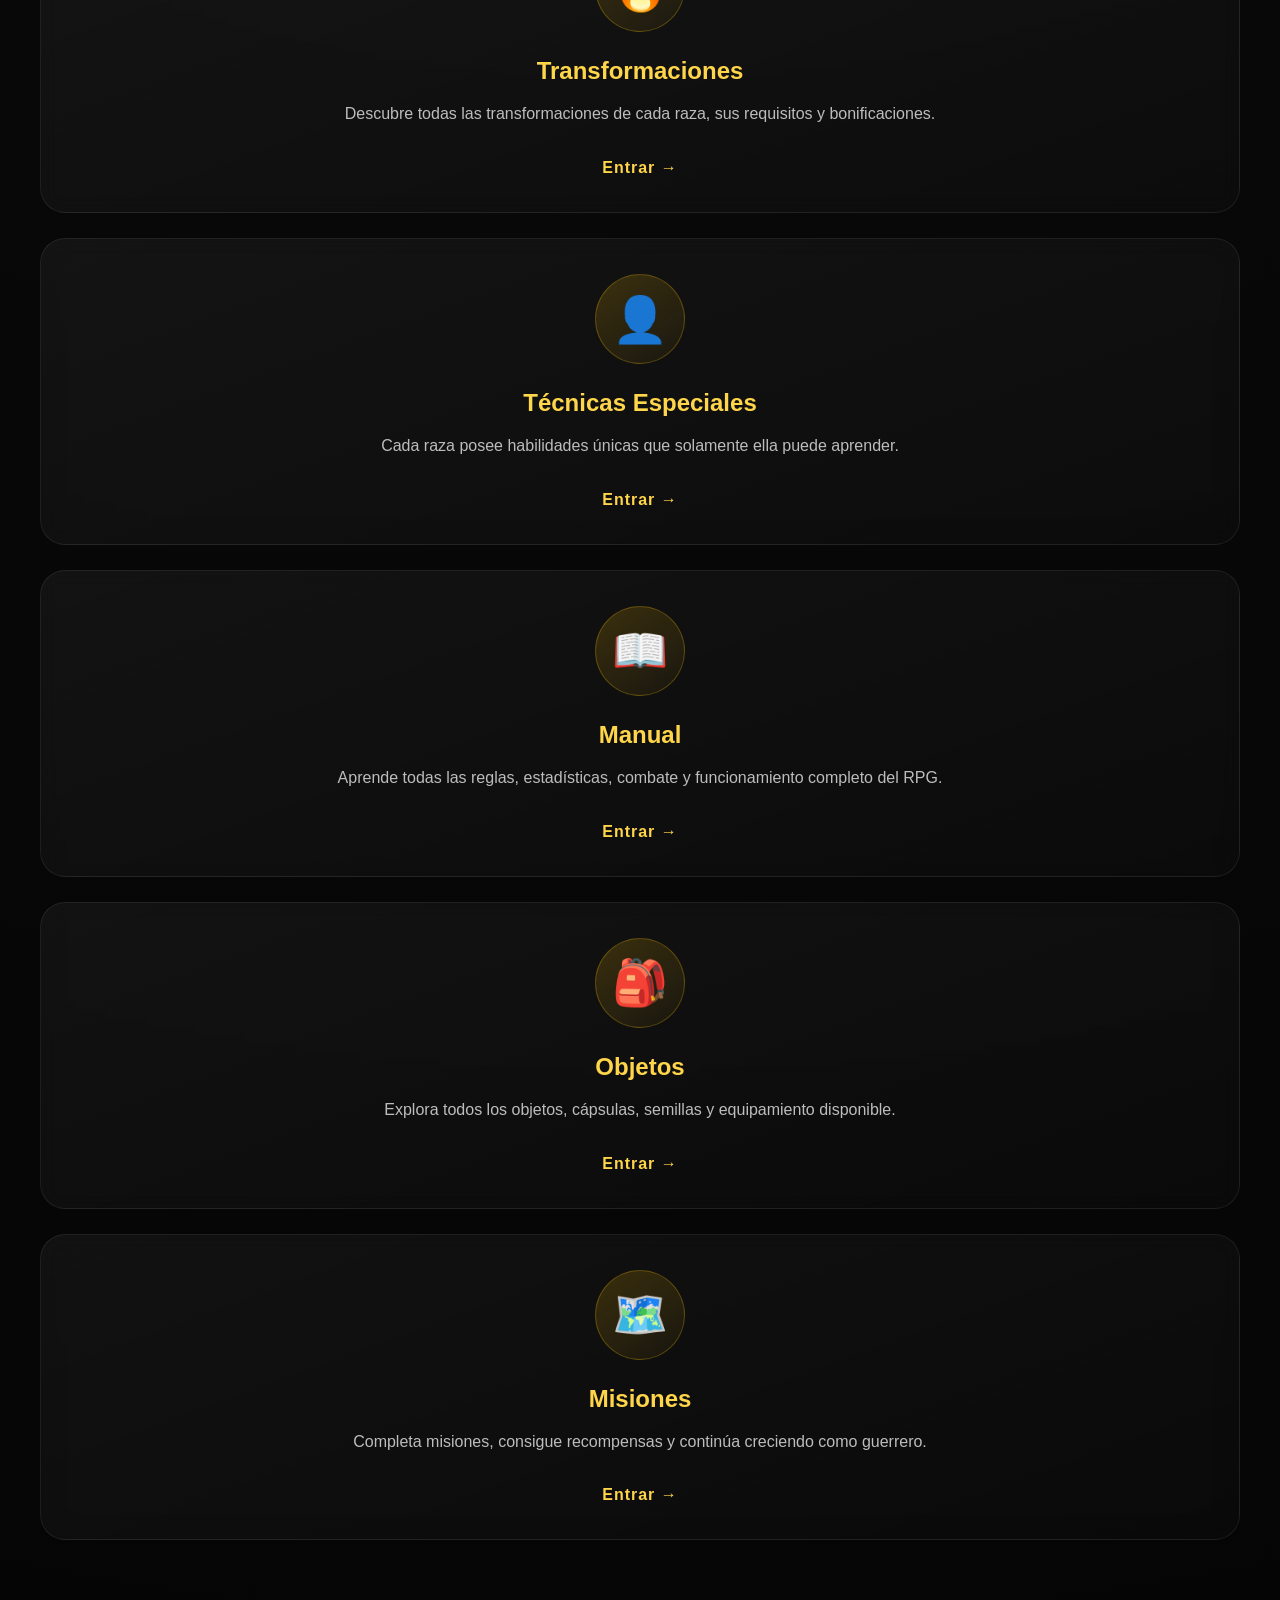
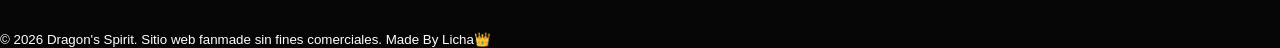
==== commit 404da868: "Update index.html" ====
--- a/index.html
+++ b/index.html
@@ -84,12 +84,8 @@
 
         <div class="hero-contenido">
 
-            <img src="dragonball.png"
-                alt="Logo Dragon Ball"
-                class="logo">
-
             <span class="subtitulo">
-                RPG FANMADE
+                RPG FANMADE. Oficial site of:
             </span>
 
             <h1>
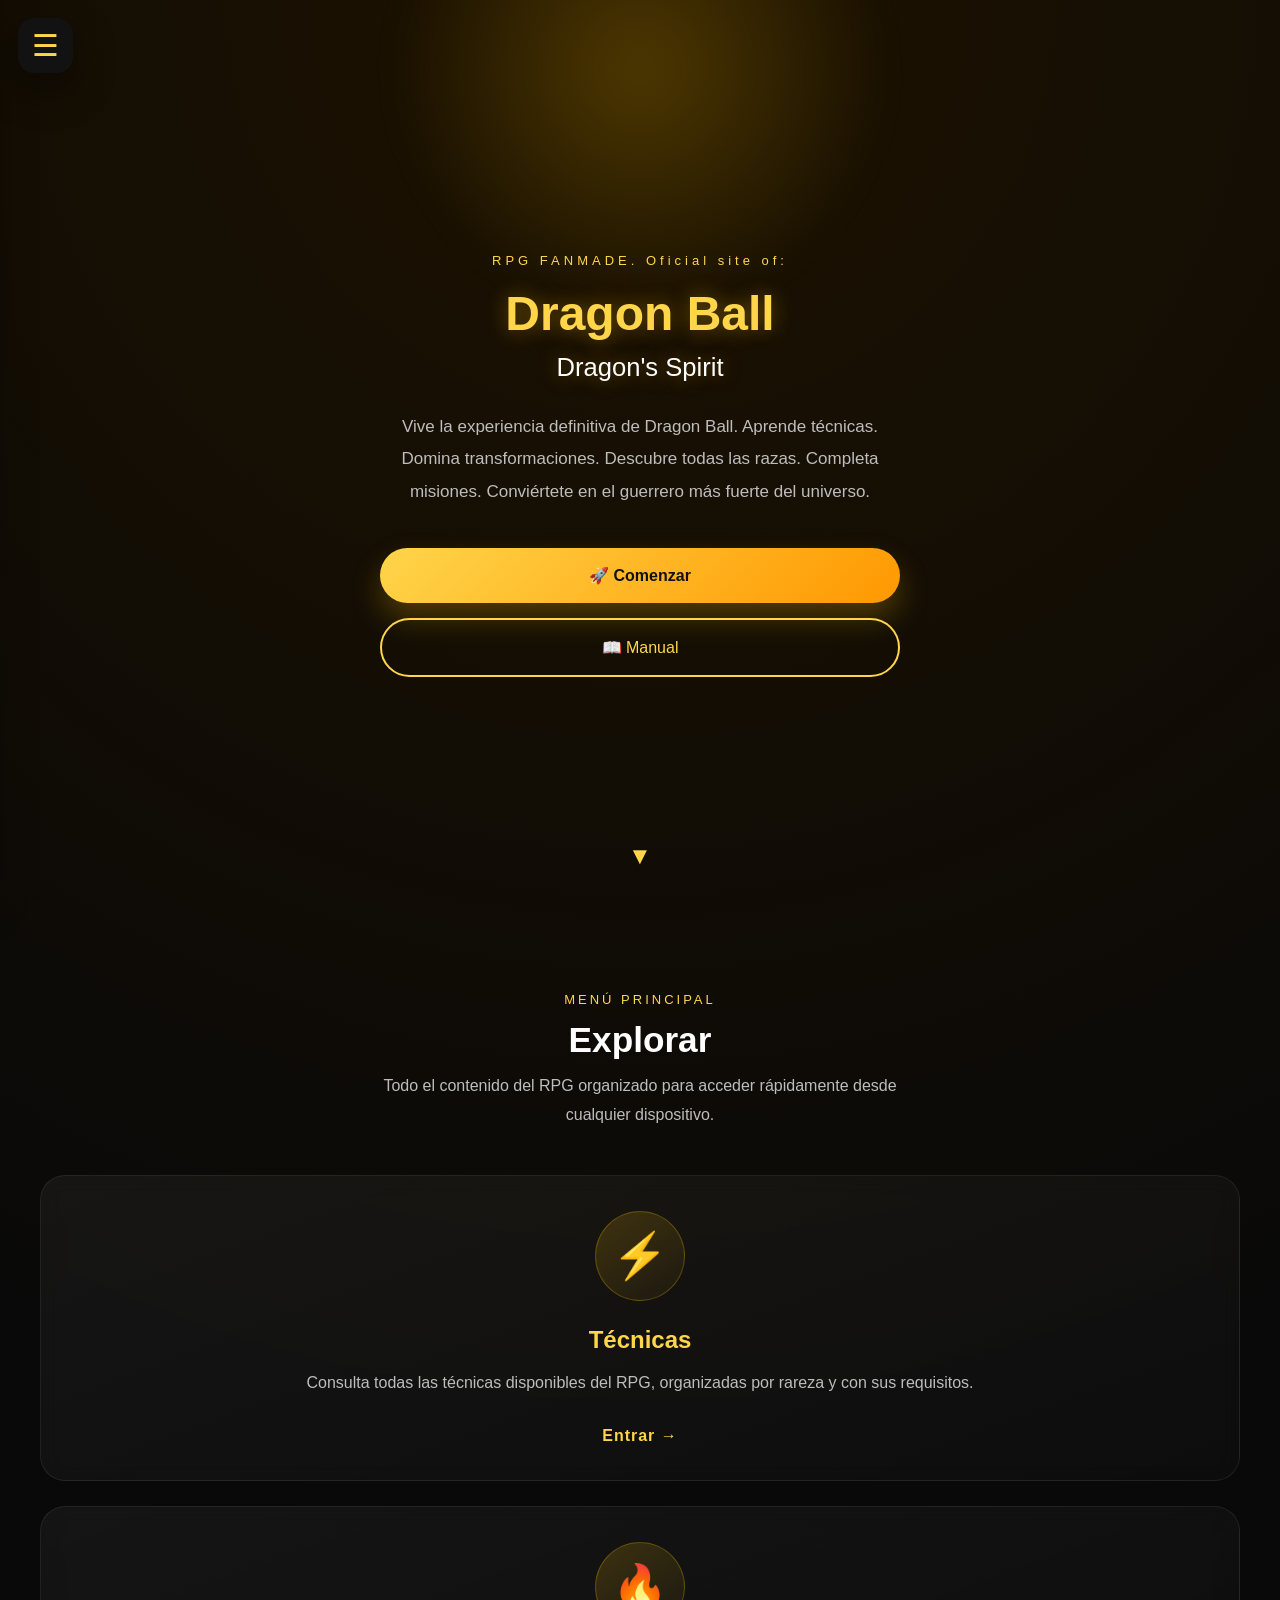
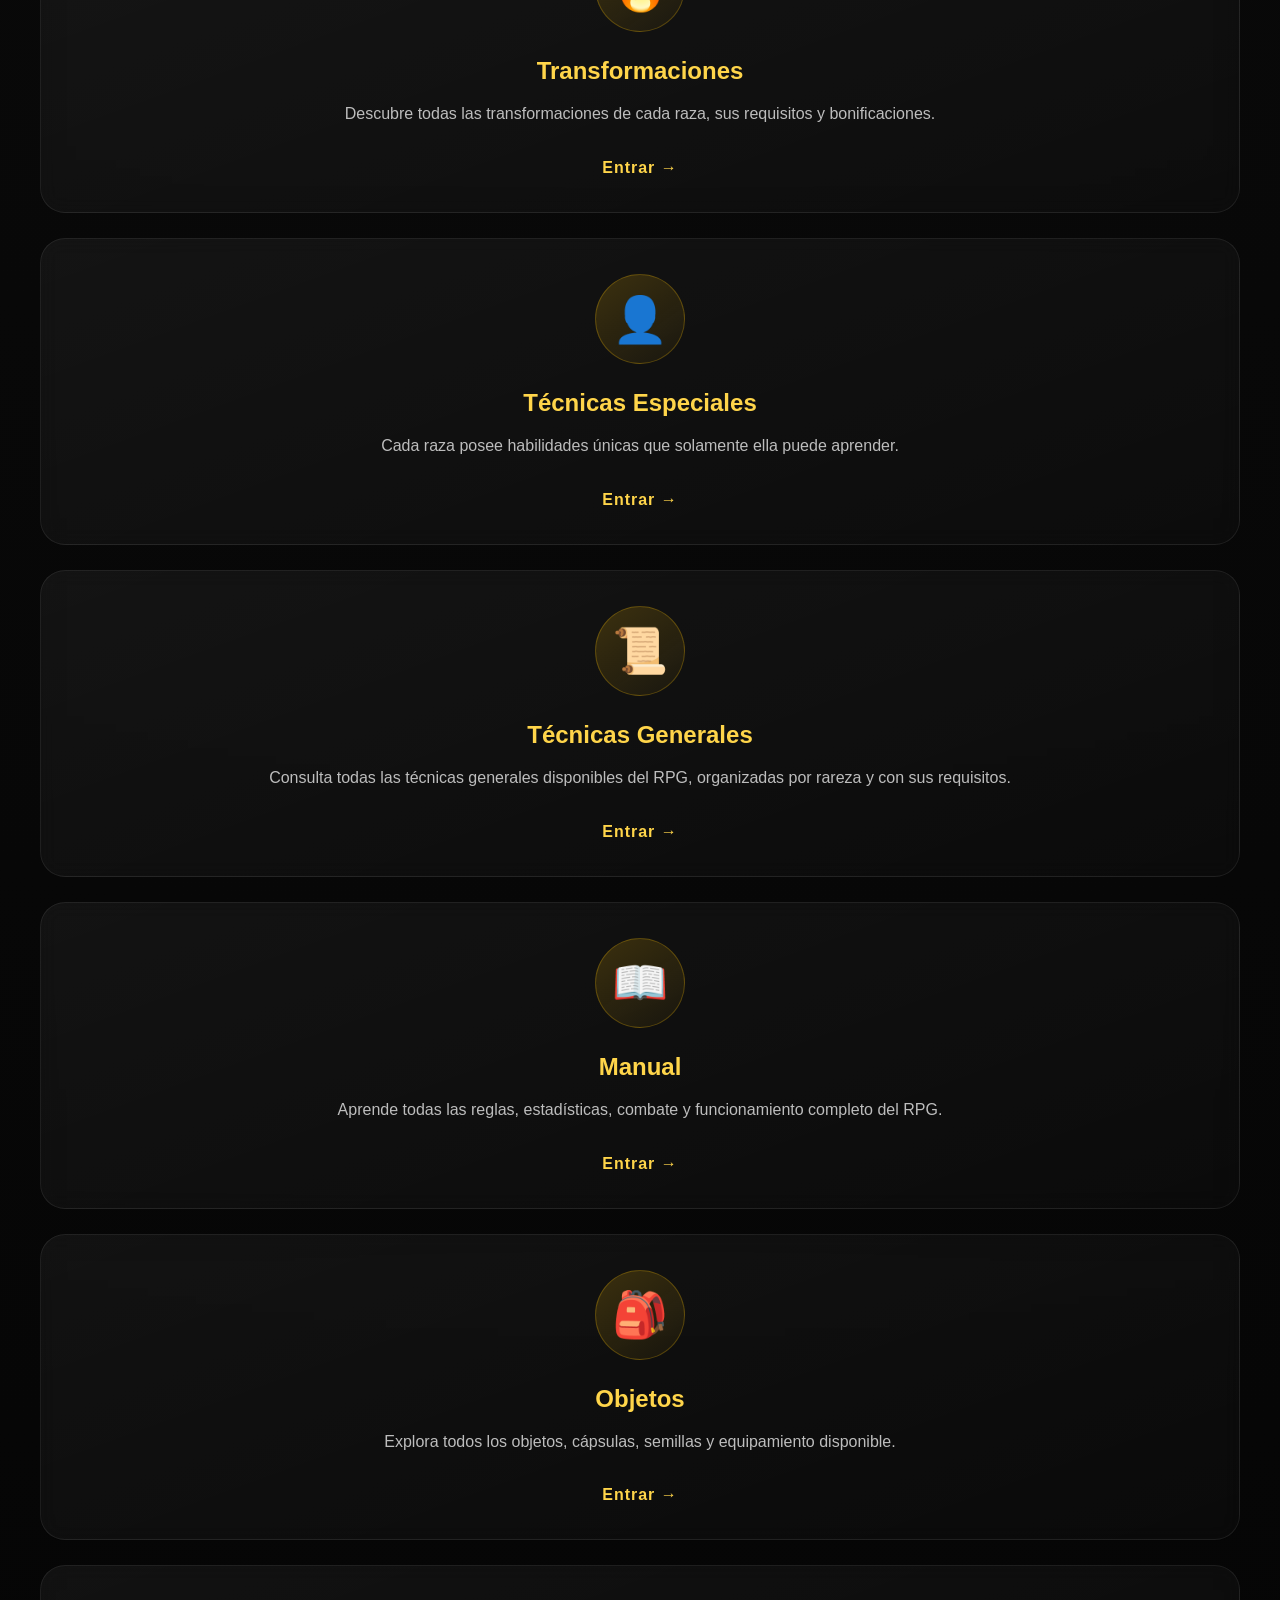
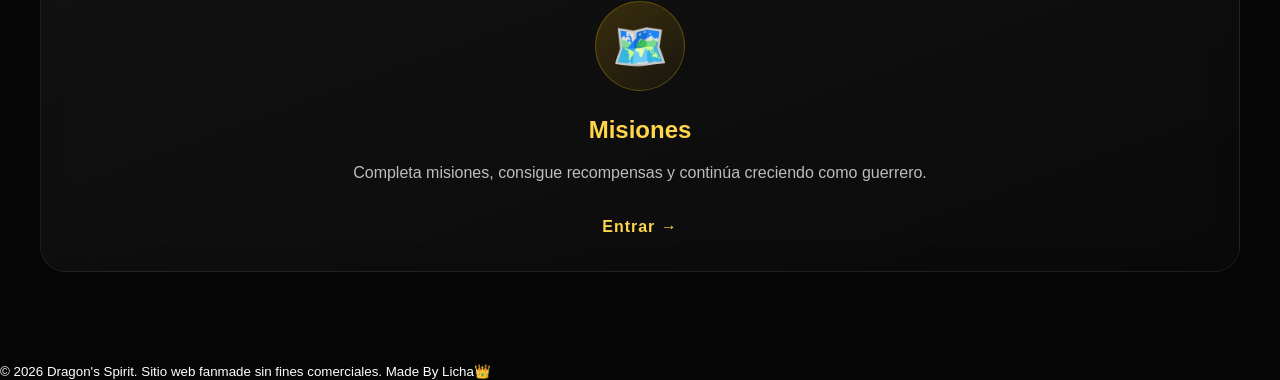
==== commit 535a4025: "Update index.html" ====
--- a/index.html
+++ b/index.html
@@ -57,6 +57,9 @@
         <a href="tecnicasxraza.html">
             👤 Técnicas Especiales
         </a>
+        <a href="generales.html">
+            📜 Técnicas Generales
+        </a>
 
         <a href="razas.html">
             🌎 Razas
@@ -223,6 +226,24 @@
                 </span>
 
             </a>
+                <a href="generales.html" class="tarjeta">
+
+                <div class="icono">📜</div>
+
+                <h3>Técnicas Generales</h3>
+
+                <p>
+                    Consulta todas las técnicas generales disponibles del RPG,
+                    organizadas por rareza y con sus requisitos.
+                </p>
+
+                <span class="entrar">
+
+                    Entrar →
+
+                </span>
+
+            </a>
 
             <!-- TARJETA 4 -->
 
